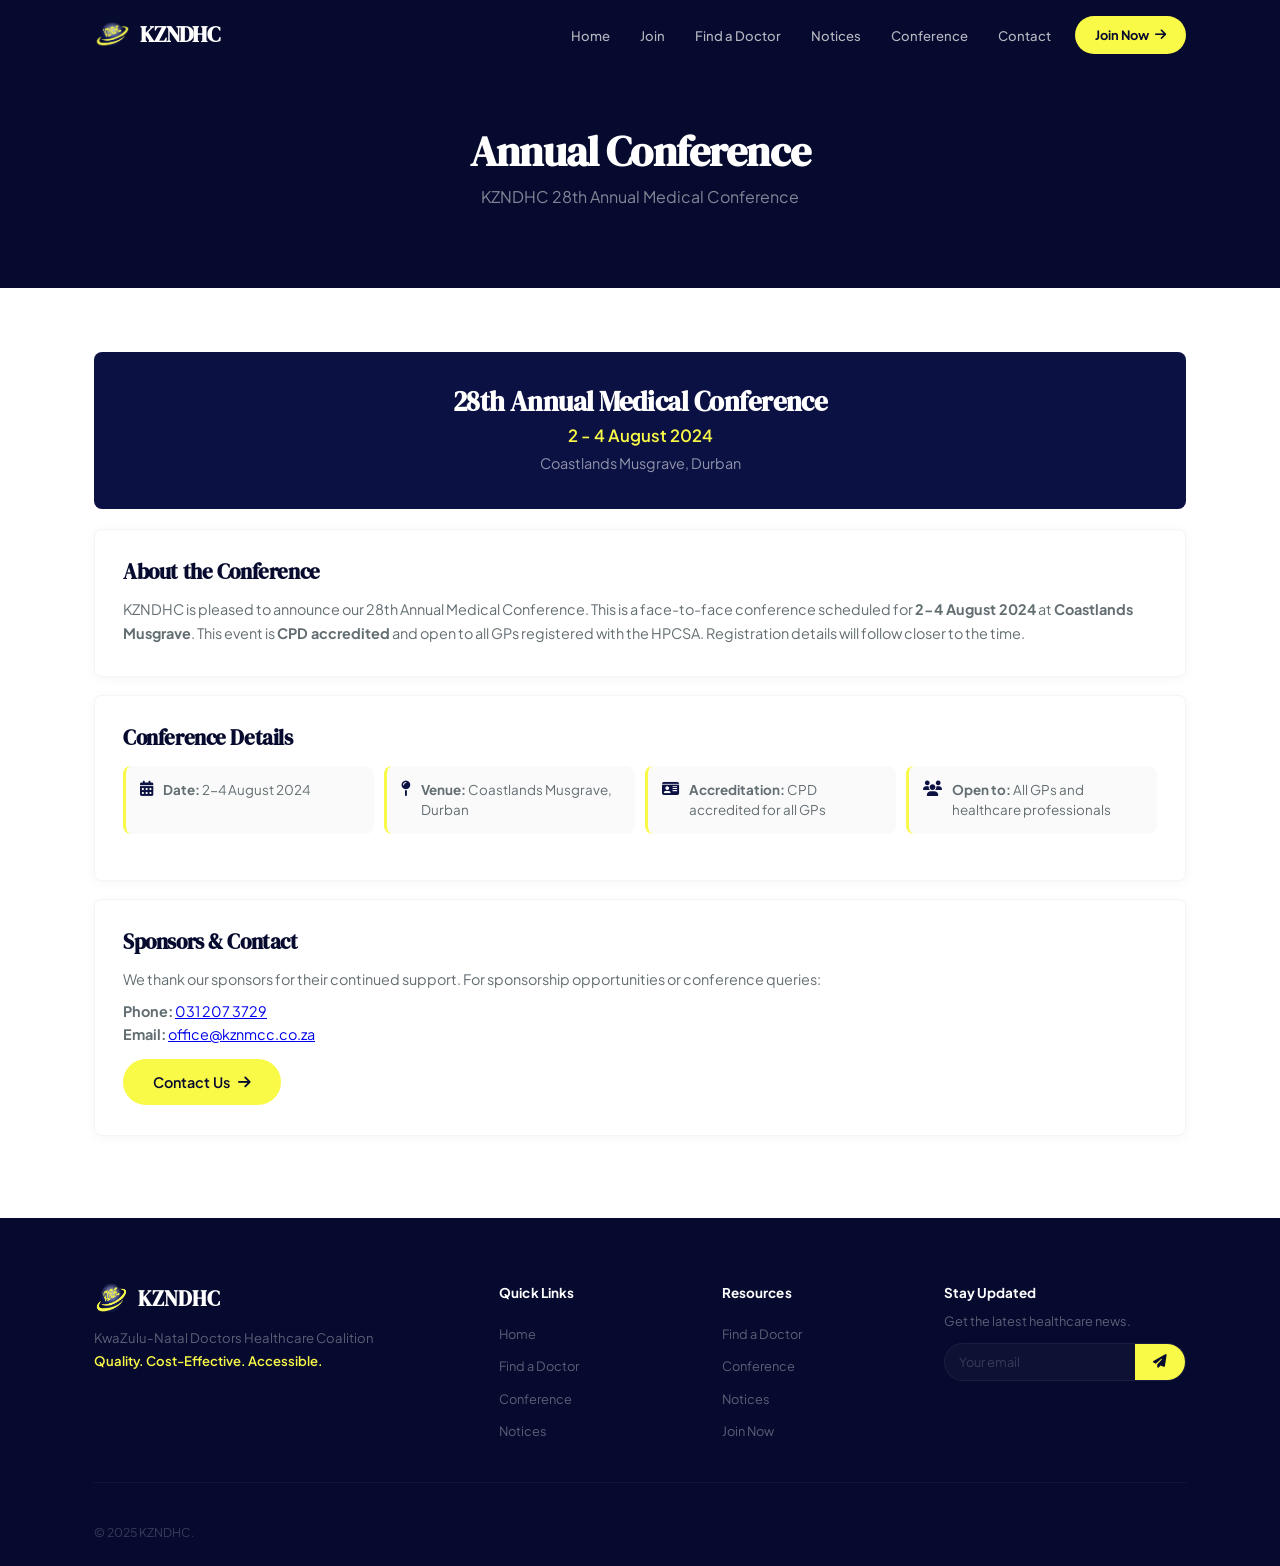
==== conference/index.html @ eb79df63 "KZNDHC Website - Complete redesign with all pages" ====
<!DOCTYPE html><html lang="en"><head><meta charset="UTF-8"><meta name="viewport" content="width=device-width,initial-scale=1.0"><title>Annual Conference - KZNDHC</title><meta name="description" content="KZNDHC 28th Annual Medical Conference - CPD accredited."><link rel="preconnect" href="https://fonts.googleapis.com"><link rel="preconnect" href="https://fonts.gstatic.com" crossorigin><link href="https://fonts.googleapis.com/css2?family=Plus+Jakarta+Sans:wght@400;500;600;700;800&family=DM+Serif+Display:ital@0;1&display=swap" rel="stylesheet"><link rel="stylesheet" href="https://cdnjs.cloudflare.com/ajax/libs/font-awesome/6.5.1/css/all.min.css"><link rel="stylesheet" href="../css/style.css"></head><body>
<header class="header" id="header"><div class="container"><nav class="navbar"><a href="../index.html" class="nav-brand"><img src="../image.png" alt="KZNDHC" class="nav-logo"><span class="brand-text">KZNDHC</span></a><div class="nav-toggle" id="navToggle" aria-label="Menu" role="button" tabindex="0"><span></span><span></span><span></span></div><ul class="nav-menu" id="navMenu"><li><a href="../index.html" class="nav-link">Home</a></li><li><a href="../members/join.html" class="nav-link">Join</a></li><li><a href="../members/find.html" class="nav-link">Find a Doctor</a></li><li><a href="../members/press.html" class="nav-link">Notices</a></li><li><a href="index.html" class="nav-link active">Conference</a></li><li><a href="../index.html#contact" class="nav-link">Contact</a></li><li><a href="../members/join.html" class="nav-cta">Join Now <i class="fas fa-arrow-right"></i></a></li></ul></nav></div></header>
<section class="page-hero"><div class="page-hero-bg"></div><div class="page-hero-in"><h1>Annual Conference</h1><p>KZNDHC 28th Annual Medical Conference</p></div></section>
<section class="page-section"><div class="container">
<div class="conf-hl"><h2>28th Annual Medical Conference</h2><p class="date">2 - 4 August 2024</p><p class="venue">Coastlands Musgrave, Durban</p></div>
<div class="p-card"><h2>About the Conference</h2><p>KZNDHC is pleased to announce our 28th Annual Medical Conference. This is a face-to-face conference scheduled for <strong>2-4 August 2024</strong> at <strong>Coastlands Musgrave</strong>. This event is <strong>CPD accredited</strong> and open to all GPs registered with the HPCSA. Registration details will follow closer to the time.</p></div>
<div class="p-card"><h2>Conference Details</h2><div class="ach-grid"><div class="ach-row"><i class="fas fa-calendar-alt"></i><p><strong>Date:</strong> 2-4 August 2024</p></div><div class="ach-row"><i class="fas fa-map-pin"></i><p><strong>Venue:</strong> Coastlands Musgrave, Durban</p></div><div class="ach-row"><i class="fas fa-id-card"></i><p><strong>Accreditation:</strong> CPD accredited for all GPs</p></div><div class="ach-row"><i class="fas fa-users"></i><p><strong>Open to:</strong> All GPs and healthcare professionals</p></div></div></div>
<div class="p-card"><h2>Sponsors &amp; Contact</h2><p>We thank our sponsors for their continued support. For sponsorship opportunities or conference queries:</p><p style="margin-top:8px"><strong>Phone:</strong> <a href="tel:0312073729">031 207 3729</a></p><p><strong>Email:</strong> <a href="mailto:office@kznmcc.co.za">office@kznmcc.co.za</a></p><p style="margin-top:12px"><a href="../index.html#contact" class="btn btn-g">Contact Us <i class="fas fa-arrow-right"></i></a></p></div></div></section>
<footer class="footer"><div class="container"><div class="f-grid"><div class="f-brand"><div class="logo-wrap"><img src="../image.png" alt="KZNDHC"><strong>KZNDHC</strong></div><p>KwaZulu-Natal Doctors Healthcare Coalition</p><p class="tagline">Quality. Cost-Effective. Accessible.</p></div><div class="f-col"><h5>Quick Links</h5><ul><li><a href="../index.html">Home</a></li><li><a href="../members/find.html">Find a Doctor</a></li><li><a href="index.html">Conference</a></li><li><a href="../members/press.html">Notices</a></li></ul></div><div class="f-col"><h5>Resources</h5><ul><li><a href="../members/find.html">Find a Doctor</a></li><li><a href="index.html">Conference</a></li><li><a href="../members/press.html">Notices</a></li><li><a href="../members/join.html">Join Now</a></li></ul></div><div class="f-news"><h5>Stay Updated</h5><p>Get the latest healthcare news.</p><form class="f-form" onsubmit="alert('Thank you');return false;"><input type="email" placeholder="Your email" required><button type="submit"><i class="fas fa-paper-plane"></i></button></form></div></div><div class="f-bottom"><p>&copy; 2025 KZNDHC.</p></div></div></footer>
<button id="backToTop" class="btt"><i class="fas fa-arrow-up"></i></button>
<script src="../js/main.js"></script>
</body></html>
---- css/style.css ----
﻿*,*::before,*::after{margin:0;padding:0;box-sizing:border-box}
:root{
--n:#0B1143;--nd:#060A2E;--nm:#121858;--g:#F9F947;--gs:#FCE17A;--b:#5C6BC0;--bl:#7C8CD4;
--w:#fff;--o:#F5F7FA;--t:#1A1A2E;--tl:#636E72;--tm:#8E95A5;
--f:'Plus Jakarta Sans',sans-serif;--fh:'DM Serif Display',Georgia,serif;
--sh:0 2px 12px rgba(0,0,0,.04);
--sh-lg:0 4px 24px rgba(0,0,0,.06);
--r:8px;--rf:999px
}
html{scroll-behavior:smooth;font-size:16px}
body{font-family:var(--f);color:var(--t);line-height:1.6;background:var(--w)}
img{max-width:100%;display:block}
.container{width:100%;max-width:1140px;margin:0 auto;padding:0 24px}
h1,h2,h3{font-family:var(--fh);letter-spacing:-.02em;line-height:1.15}

/* BUTTONS */
.btn{display:inline-flex;align-items:center;gap:8px;padding:12px 28px;border-radius:var(--rf);font:600 .9rem var(--f);cursor:pointer;transition:all .2s;text-decoration:none;border:2px solid transparent}
.btn-g{background:var(--g);color:var(--nd);border-color:var(--g)}
.btn-g:hover{background:var(--gs);transform:translateY(-2px);box-shadow:0 6px 20px rgba(249,249,71,.25)}
.btn-gh{background:transparent;color:rgba(255,255,255,.8);border-color:rgba(255,255,255,.2)}
.btn-gh:hover{background:rgba(255,255,255,.06);border-color:rgba(255,255,255,.4);color:#fff;transform:translateY(-2px)}
.btn-o{background:transparent;color:var(--n);border-color:rgba(11,17,67,.2)}
.btn-o:hover{background:var(--n);color:#fff;border-color:var(--n)}

/* HEADER */
.header{position:fixed;top:0;left:0;right:0;z-index:1000;padding:16px 0;transition:all .3s}
.header.scrolled{padding:10px 0;background:rgba(6,10,46,.9);backdrop-filter:blur(12px);box-shadow:0 1px 0 rgba(255,255,255,.05)}
.navbar{display:flex;align-items:center;justify-content:space-between}
.nav-brand{display:flex;align-items:center;gap:10px;text-decoration:none}
.nav-logo{width:36px;height:36px;border-radius:6px;object-fit:contain}
.brand-text{font-family:var(--fh);font-size:1.4rem;font-weight:700;color:#fff;letter-spacing:-.01em}
.nav-menu{display:flex;align-items:center;gap:2px;list-style:none}
.nav-link{padding:8px 14px;color:rgba(255,255,255,.7);font-weight:500;font-size:.82rem;border-radius:var(--rf);transition:all .2s;text-decoration:none}
.nav-link:hover,.nav-link.active{color:#fff;background:rgba(255,255,255,.06)}
.nav-link.active{background:rgba(249,249,71,.12);color:var(--g)}
.nav-cta{display:inline-flex;align-items:center;gap:6px;padding:9px 20px;background:var(--g);color:var(--nd);border-radius:var(--rf);font-weight:700;font-size:.8rem;text-decoration:none;transition:all .2s;margin-left:8px}
.nav-cta:hover{background:var(--gs);transform:translateY(-1px)}
.nav-toggle{display:none;flex-direction:column;gap:5px;cursor:pointer;padding:4px;background:0 0;border:none}
.nav-toggle span{width:26px;height:2.5px;background:#fff;border-radius:2px;transition:all .25s}
.nav-toggle.active span:nth-child(1){transform:translateY(7.5px)rotate(45deg)}
.nav-toggle.active span:nth-child(2){opacity:0}
.nav-toggle.active span:nth-child(3){transform:translateY(-7.5px)rotate(-45deg)}
/* HERO */
.hero{min-height:100vh;display:flex;align-items:center;background:var(--nd);position:relative;overflow:hidden;padding:120px 0 80px}
.hero::after{content:'';position:absolute;inset:0;background:linear-gradient(180deg,rgba(6,10,46,.85)0%,rgba(6,10,46,.7)100%)}
.hero-bg-img{position:absolute;inset:0;background:url('https://images.unsplash.com/photo-1551076805-e1869033e561?w=1600&q=80')center/cover no-repeat;opacity:.15;filter:grayscale(40%)}
.hero-in{position:relative;z-index:1;max-width:840px;margin:0 auto;text-align:center}
.hero-badge{display:inline-flex;align-items:center;gap:8px;padding:6px 18px;background:rgba(249,249,71,.08);border:1px solid rgba(249,249,71,.12);border-radius:var(--rf);color:var(--g);font-size:.76rem;font-weight:600;text-transform:uppercase;letter-spacing:.08em;margin-bottom:28px}
.hero h1{font-family:var(--fh);font-size:4rem;color:#fff;margin-bottom:16px}
.hero h1 span{color:var(--g)}
.hero-sub{font-size:1.15rem;color:var(--bl);margin-bottom:20px;font-weight:500}
.hero-p{font-size:1rem;color:rgba(255,255,255,.5);max-width:620px;margin:0 auto 36px;line-height:1.7}
.hero-acts{display:flex;gap:12px;justify-content:center;flex-wrap:wrap}
.hero-scroll{position:absolute;bottom:32px;left:50%;transform:translateX(-50%);z-index:1;display:flex;flex-direction:column;align-items:center;gap:8px;color:rgba(255,255,255,.2);font-size:.7rem;text-transform:uppercase;letter-spacing:.12em}
.scroll-mouse{width:20px;height:32px;border:2px solid rgba(255,255,255,.15);border-radius:10px;position:relative}
.scroll-mouse::after{content:'';width:3px;height:6px;background:var(--g);border-radius:2px;position:absolute;top:6px;left:50%;transform:translateX(-50%);animation:sdot 2s infinite}
@keyframes sdot{0%{transform:translateX(-50%)translateY(0);opacity:1}to{transform:translateX(-50%)translateY(12px);opacity:0}}

/* SECTIONS */
.section{padding:88px 0}
.section-alt{background:var(--o)}
.s-label{display:inline-block;font-size:.74rem;font-weight:700;color:var(--b);text-transform:uppercase;letter-spacing:.1em;margin-bottom:12px}
.s-title{font-family:var(--fh);font-size:2.5rem;color:var(--nd);margin-bottom:14px}
.s-lead{font-size:1rem;color:var(--tl);max-width:520px;line-height:1.7}
.tc{text-align:center;margin:0 auto 52px}
.tc .s-lead{margin-left:auto;margin-right:auto}

/* ABOUT */
.about-grid{display:grid;grid-template-columns:1fr 1fr;gap:64px;align-items:center}
.about-img{position:relative;border-radius:var(--r);overflow:hidden;aspect-ratio:4/3}
.about-img img{width:100%;height:100%;object-fit:cover}
.about-img::after{content:'';position:absolute;inset:0;background:linear-gradient(135deg,rgba(11,17,67,.3),transparent 60%)}
.about-text h3{font-family:var(--fh);font-size:1.8rem;color:var(--nd);margin-bottom:14px}
.about-text .lead{font-size:1.05rem;color:var(--n);font-weight:600;margin-bottom:14px}
.about-text p{font-size:.92rem;color:var(--tl);line-height:1.7;margin-bottom:12px}
.about-list{list-style:none;margin:18px 0;padding:0}
.about-list li{display:flex;align-items:center;gap:10px;padding:8px 0;font-size:.9rem;color:var(--t);border-bottom:1px solid rgba(0,0,0,.04)}
.about-list li:last-child{border:none}
.about-list li i{color:var(--g);width:18px;height:18px;display:flex;align-items:center;justify-content:center;background:rgba(249,249,71,.12);border-radius:50%;font-size:.7rem;flex-shrink:0}
.about-acts{display:flex;gap:12px;flex-wrap:wrap;margin-top:20px}
/* MISSION CARDS */
.m-grid{display:grid;grid-template-columns:1fr 1fr 1fr;gap:20px}
.m-card{border-radius:var(--r);padding:34px 28px;transition:all .25s;overflow:hidden;position:relative}
.m-card:hover{transform:translateY(-4px)}
.m-dark{background:var(--n);color:#fff}
.m-light{background:#fff;border:1px solid rgba(0,0,0,.04);box-shadow:var(--sh)}
.m-ac{background:var(--nd);color:#fff}
.m-card .icon{width:40px;height:40px;display:flex;align-items:center;justify-content:center;border-radius:8px;margin-bottom:18px;font-size:1.1rem}
.m-dark .icon{background:rgba(249,249,71,.12);color:var(--g)}
.m-light .icon{background:rgba(11,17,67,.04);color:var(--n)}
.m-ac .icon{background:rgba(92,107,192,.15);color:var(--bl)}
.m-card h3{font-family:var(--fh);font-size:1.25rem;margin-bottom:12px}
.m-card p{font-size:.88rem;line-height:1.65}
.m-light h3{color:var(--nd)}
.m-light p{color:var(--tl)}
.val-item{display:flex;align-items:center;gap:8px;padding:5px 0;font-size:.84rem;color:rgba(255,255,255,.82)}
.val-item i{color:var(--g);font-size:.7rem}

/* STATS */
.stats-bar{background:var(--n);border-radius:var(--r);padding:40px 28px;display:grid;grid-template-columns:repeat(4,1fr);gap:20px;margin-top:44px}
.stats-bar .num{font-family:var(--fh);font-size:2.2rem;font-weight:700;color:var(--g);line-height:1;margin-bottom:4px;display:block}
.stats-bar .lbl{font-size:.76rem;color:rgba(255,255,255,.5);font-weight:500;text-transform:uppercase;letter-spacing:.06em}

/* BENEFITS */
.b-grid{display:grid;grid-template-columns:repeat(3,1fr);gap:20px}
.b-card{background:#fff;border-radius:var(--r);padding:30px 24px;border:1px solid rgba(0,0,0,.04);transition:all .25s;box-shadow:var(--sh);position:relative;overflow:hidden}
.b-card:hover{transform:translateY(-4px);box-shadow:var(--sh-lg)}
.b-card .icon{width:40px;height:40px;display:flex;align-items:center;justify-content:center;border-radius:8px;background:rgba(11,17,67,.04);color:var(--n);font-size:1rem;margin-bottom:16px;transition:all .25s}
.b-card:hover .icon{background:var(--n);color:var(--g)}
.b-card h3{font-size:1rem;color:var(--nd);margin-bottom:8px;font-family:var(--f);font-weight:700;letter-spacing:0}
.b-card p{font-size:.84rem;color:var(--tl);line-height:1.6;margin-bottom:14px}
.b-card .link{display:inline-flex;align-items:center;gap:5px;font-size:.8rem;font-weight:600;color:var(--n)}
.b-card .link:hover{color:var(--g)}
/* HISTORY */
.hist-grid{display:grid;grid-template-columns:1fr 1fr;gap:56px;align-items:start}
.hist-text p{font-size:.92rem;color:var(--tl);line-height:1.7;margin-bottom:14px}
.hist-text strong{color:var(--n)}
.timeline{position:relative;padding-left:24px}
.timeline::before{content:'';position:absolute;left:0;top:0;bottom:0;width:3px;background:rgba(11,17,67,.06)}
.tl-item{position:relative;padding-bottom:24px}
.tl-item:last-child{padding-bottom:0}
.tl-item::before{content:'';position:absolute;left:-29px;top:4px;width:11px;height:11px;border-radius:50%;background:var(--g);border:2px solid var(--n)}
.tl-item .yr{font-size:.76rem;font-weight:700;color:var(--n);margin-bottom:4px}
.tl-item h4{font-size:.92rem;color:var(--nd);margin-bottom:2px}
.tl-item p{font-size:.82rem;color:var(--tl);margin:0}

/* CTA */
.cta-band{background:var(--nd);padding:90px 0;text-align:center;position:relative;overflow:hidden}
.cta-band::after{content:'';position:absolute;inset:0;background:url('https://images.unsplash.com/photo-1576091160550-2173dba999ef?w=1600&q=80')center/cover no-repeat;opacity:.06;filter:grayscale(60%)}
.cta-in{position:relative;z-index:1;max-width:600px;margin:0 auto}
.cta-band h2{font-family:var(--fh);font-size:2.5rem;color:#fff;margin-bottom:14px}
.cta-band p{font-size:1rem;color:rgba(255,255,255,.5);margin-bottom:32px;line-height:1.6}
.cta-acts{display:flex;gap:12px;justify-content:center;flex-wrap:wrap}

/* CONTACT */
.contact-grid{display:flex;gap:20px;margin-bottom:36px}
.c-card{flex:1;background:#fff;border-radius:16px;padding:40px 28px;border:1px solid rgba(0,0,0,.04);box-shadow:var(--sh);display:flex;flex-direction:column;align-items:flex-start;transition:all .3s;position:relative;overflow:hidden}
.c-card::after{content:'';position:absolute;bottom:0;left:0;right:0;height:3px;background:linear-gradient(90deg,var(--g),var(--bl));opacity:0;transition:opacity .3s}
.c-card:hover::after{opacity:1}
.c-card:hover{transform:translateY(-4px);box-shadow:var(--sh-lg)}
.c-card .icon{width:52px;height:52px;display:flex;align-items:center;justify-content:center;border-radius:14px;background:rgba(11,17,67,.05);color:var(--n);font-size:1.3rem;transition:all .3s;flex-shrink:0;margin-bottom:20px}
.c-card:hover .icon{background:var(--n);color:var(--g)}
.c-card h4{font-family:var(--fh);font-size:1.1rem;color:var(--nd);margin-bottom:10px}
.c-card p{font-size:.9rem;color:var(--tl);line-height:1.6;margin:0}
.c-card a{color:var(--n);font-weight:600;text-decoration:none}
.c-card a:hover{color:var(--g)}
.c-card .note{display:inline-block;font-size:.72rem;color:var(--tm);margin-top:12px;font-weight:500}
.c-extras{display:grid;grid-template-columns:1fr 1fr;gap:24px}
.c-extra{background:#fff;border-radius:16px;padding:28px;border:1px solid rgba(0,0,0,.04);box-shadow:var(--sh);transition:all .3s}
.c-extra:hover{box-shadow:var(--sh-lg)}
.c-extra h4{font-family:var(--fh);font-size:1.15rem;color:var(--nd);margin-bottom:16px;display:flex;align-items:center;gap:10px}
.c-extra h4 i{color:var(--g);font-size:1.3rem}
.map-box{width:100%;height:260px;border-radius:12px;overflow:hidden;background:#eef1f5}
.cal-note{font-size:.75rem;color:var(--tm);margin-top:8px;font-style:italic}
/* FOOTER */
.footer{background:var(--nd);padding:64px 0 24px;color:rgba(255,255,255,.6)}
.f-grid{display:grid;grid-template-columns:2fr 1fr 1fr 1.2fr;gap:40px;margin-bottom:40px;padding-bottom:32px;border-bottom:1px solid rgba(255,255,255,.04)}
.f-brand .logo-wrap{display:flex;align-items:center;gap:10px;margin-bottom:12px}
.f-brand .logo-wrap img{width:34px;height:34px;border-radius:6px}
.f-brand .logo-wrap strong{font-family:var(--fh);font-size:1.3rem;color:#fff}
.f-brand p{font-size:.82rem;color:rgba(255,255,255,.35);line-height:1.5;margin-bottom:3px}
.f-brand .tagline{color:var(--g)!important;font-weight:600;margin-bottom:16px!important}
.f-social{display:flex;gap:6px}
.f-social a{width:34px;height:34px;display:flex;align-items:center;justify-content:center;border-radius:50%;background:rgba(255,255,255,.04);color:rgba(255,255,255,.4);font-size:.8rem;transition:all .2s;text-decoration:none}
.f-social a:hover{background:var(--g);color:var(--nd)}
.f-col h5{font-family:var(--f);font-weight:700;font-size:.84rem;color:#fff;margin-bottom:16px;letter-spacing:.01em}
.f-col ul{list-style:none}.f-col ul li{margin-bottom:7px}
.f-col ul li a{color:rgba(255,255,255,.35);font-size:.8rem;text-decoration:none;transition:color .15s}
.f-col ul li a:hover{color:var(--g)}
.f-news h5{font-family:var(--f);font-weight:700;font-size:.84rem;color:#fff;margin-bottom:8px}
.f-news p{font-size:.8rem;color:rgba(255,255,255,.35);margin-bottom:12px;line-height:1.5}
.f-form{display:flex;border-radius:var(--rf);overflow:hidden;background:rgba(255,255,255,.03);border:1px solid rgba(255,255,255,.05)}
.f-form input{flex:1;padding:10px 14px;background:0 0;border:none;color:#fff;font:.8rem var(--f);outline:0}
.f-form input::placeholder{color:rgba(255,255,255,.18)}
.f-form button{padding:10px 18px;background:var(--g);border:none;color:var(--nd);cursor:pointer;font-size:.85rem}
.f-form button:hover{background:var(--gs)}
.f-bottom{display:flex;justify-content:space-between;align-items:center}
.f-bottom p{font-size:.76rem;color:rgba(255,255,255,.2)}
/* BTT & SUB PAGES SHARED */
.btt{position:fixed;bottom:24px;right:24px;width:40px;height:40px;border-radius:50%;background:var(--n);color:#fff;border:none;font-size:.9rem;cursor:pointer;z-index:999;opacity:0;transform:translateY(10px);pointer-events:none;transition:all .25s;box-shadow:0 2px 10px rgba(0,0,0,.15)}
.btt.show{opacity:1;transform:translateY(0);pointer-events:all}
.btt:hover{background:var(--g);color:var(--nd)}
.page-hero{min-height:32vh;display:flex;align-items:center;background:var(--nd);position:relative;overflow:hidden;padding:100px 0 50px}
.page-hero::after{content:'';position:absolute;inset:0;background:linear-gradient(180deg,rgba(6,10,46,.8),rgba(6,10,46,.7))}
.page-hero-bg{position:absolute;inset:0;background:url('https://images.unsplash.com/photo-1576091160550-2173dba999ef?w=1600&q=80')center/cover no-repeat;opacity:.1;filter:grayscale(50%)}
.page-hero-in{position:relative;z-index:1;max-width:700px;margin:0 auto;text-align:center}
.page-hero h1{font-family:var(--fh);font-size:2.6rem;color:#fff;margin-bottom:8px}
.page-hero p{font-size:1rem;color:rgba(255,255,255,.5)}
.page-section{padding:64px 0}
.p-card{background:#fff;border-radius:var(--r);padding:30px 28px;border:1px solid rgba(0,0,0,.04);box-shadow:var(--sh);margin-bottom:18px}
.p-card h2{font-family:var(--fh);font-size:1.3rem;color:var(--nd);margin-bottom:14px}
.p-card h3{font-family:var(--fh);font-size:1.1rem;color:var(--nd);margin:18px 0 10px}
.p-card p,.p-card li{font-size:.9rem;color:var(--tl);line-height:1.65}
.tag{display:inline-block;padding:4px 10px;border-radius:var(--rf);font-size:.72rem;font-weight:600;margin-right:5px}
.tag-g{background:rgba(249,249,71,.12);color:var(--n)}
.tag-n{background:rgba(11,17,67,.04);color:var(--n)}
.form-group{margin-bottom:14px}
.form-group label{display:block;font-size:.8rem;font-weight:600;color:var(--nd);margin-bottom:5px}
.form-group input,.form-group select,.form-group textarea{width:100%;padding:10px 12px;border:1.5px solid rgba(0,0,0,.1);border-radius:var(--r);font:.86rem var(--f);transition:.2s;outline:0;background:#fff}
.form-group input:focus,.form-group select:focus,.form-group textarea:focus{border-color:var(--n)}
.form-row{display:grid;grid-template-columns:1fr 1fr;gap:12px}
.form-check{display:flex;align-items:flex-start;gap:10px;padding:12px;background:rgba(0,0,0,.02);border-radius:var(--r);margin-bottom:12px}
.form-check input{width:16px;height:16px;margin-top:2px;accent-color:var(--n)}
.form-check label{font-size:.82rem;color:var(--tl);line-height:1.5}
.svc-grid{display:grid;grid-template-columns:repeat(auto-fill,minmax(170px,1fr));gap:8px;margin:14px 0}
.svc-item{display:flex;align-items:center;gap:8px;padding:9px 12px;background:rgba(0,0,0,.02);border-radius:var(--r);border:1px solid rgba(0,0,0,.04);cursor:pointer;transition:.15s;font-size:.82rem}
.svc-item:hover{background:rgba(0,0,0,.05)}
.svc-item input{margin:0;accent-color:var(--n);width:14px;height:14px}
.ma-grid{display:flex;flex-wrap:wrap;gap:8px;margin:14px 0}
.ma-item{display:flex;align-items:center;gap:8px;padding:8px 14px;background:#fff;border:1px solid rgba(0,0,0,.08);border-radius:var(--r);font-size:.82rem;cursor:pointer;transition:.15s}
.ma-item:hover{background:rgba(0,0,0,.03)}
.ma-item input{margin:0;accent-color:var(--n);width:14px;height:14px}
.aff-grid{display:flex;flex-wrap:wrap;gap:10px;margin:18px 0}
.aff-card{display:flex;align-items:center;gap:10px;padding:14px 18px;background:rgba(0,0,0,.02);border-radius:var(--r);border:1px solid rgba(0,0,0,.04);flex:1;min-width:160px;transition:.15s}
.aff-card:hover{background:rgba(0,0,0,.04);transform:translateY(-2px)}
.aff-card i{font-size:1.2rem;color:var(--n)}
.aff-card strong{display:block;font-size:.82rem;color:var(--nd)}
.aff-card span{font-size:.74rem;color:var(--tl)}
.ach-grid{display:grid;grid-template-columns:repeat(auto-fill,minmax(220px,1fr));gap:10px;margin:16px 0}
.ach-row{display:flex;align-items:flex-start;gap:10px;padding:14px;background:rgba(0,0,0,.02);border-radius:var(--r);border-left:3px solid var(--g);transition:.15s}
.ach-row:hover{background:rgba(0,0,0,.04);transform:translateX(3px)}
.ach-row i{color:var(--n);font-size:.95rem;margin-top:1px}
.ach-row p{font-size:.84rem;color:var(--tl);margin:0;line-height:1.5}
.conf-hl{padding:34px;background:var(--n);border-radius:var(--r);color:#fff;text-align:center;margin-bottom:20px}
.conf-hl h2{font-family:var(--fh);font-size:1.7rem;color:#fff;margin-bottom:6px}
.conf-hl .date{font-size:1.05rem;color:var(--g);font-weight:600;margin-bottom:2px}
.conf-hl .venue{font-size:.9rem;color:rgba(255,255,255,.55)}
[data-aos]{opacity:0;transform:translateY(20px);transition:opacity .5s ease,transform .5s ease}
[data-aos].aos-animate{opacity:1;transform:translateY(0)}
@media(max-width:1024px){.about-grid,.hist-grid{grid-template-columns:1fr}.m-grid,.b-grid{grid-template-columns:repeat(2,1fr)}.contact-grid{flex-wrap:wrap}.contact-grid .c-card{min-width:calc(50% - 10px)}.c-extras{grid-template-columns:1fr}.f-grid{grid-template-columns:repeat(2,1fr)}}
@media(max-width:768px){.nav-menu{position:fixed;inset:0;flex-direction:column;justify-content:center;background:rgba(6,10,46,.98);backdrop-filter:blur(16px);transform:translateY(-100%);opacity:0;pointer-events:none;transition:all .3s}.nav-menu.active{transform:translateY(0);opacity:1;pointer-events:all}.nav-toggle{display:flex}.nav-link{font-size:1rem;padding:10px 20px}.nav-cta{margin-left:0;margin-top:8px}.hero{padding:110px 0 60px}.hero h1{font-size:2.6rem}.section{padding:56px 0}.s-title{font-size:1.9rem}.m-grid,.b-grid,.f-grid{grid-template-columns:1fr}.contact-grid .c-card{min-width:100%}.c-extras{grid-template-columns:1fr}.stats-bar{grid-template-columns:repeat(2,1fr);padding:30px 20px}.hero-acts .btn,.cta-acts .btn{width:100%;justify-content:center}.f-bottom{flex-direction:column;gap:6px;text-align:center}}
@media(max-width:480px){.hero h1{font-size:2rem}.container{padding:0 18px}.s-title{font-size:1.5rem}.stats-bar{grid-template-columns:1fr}}
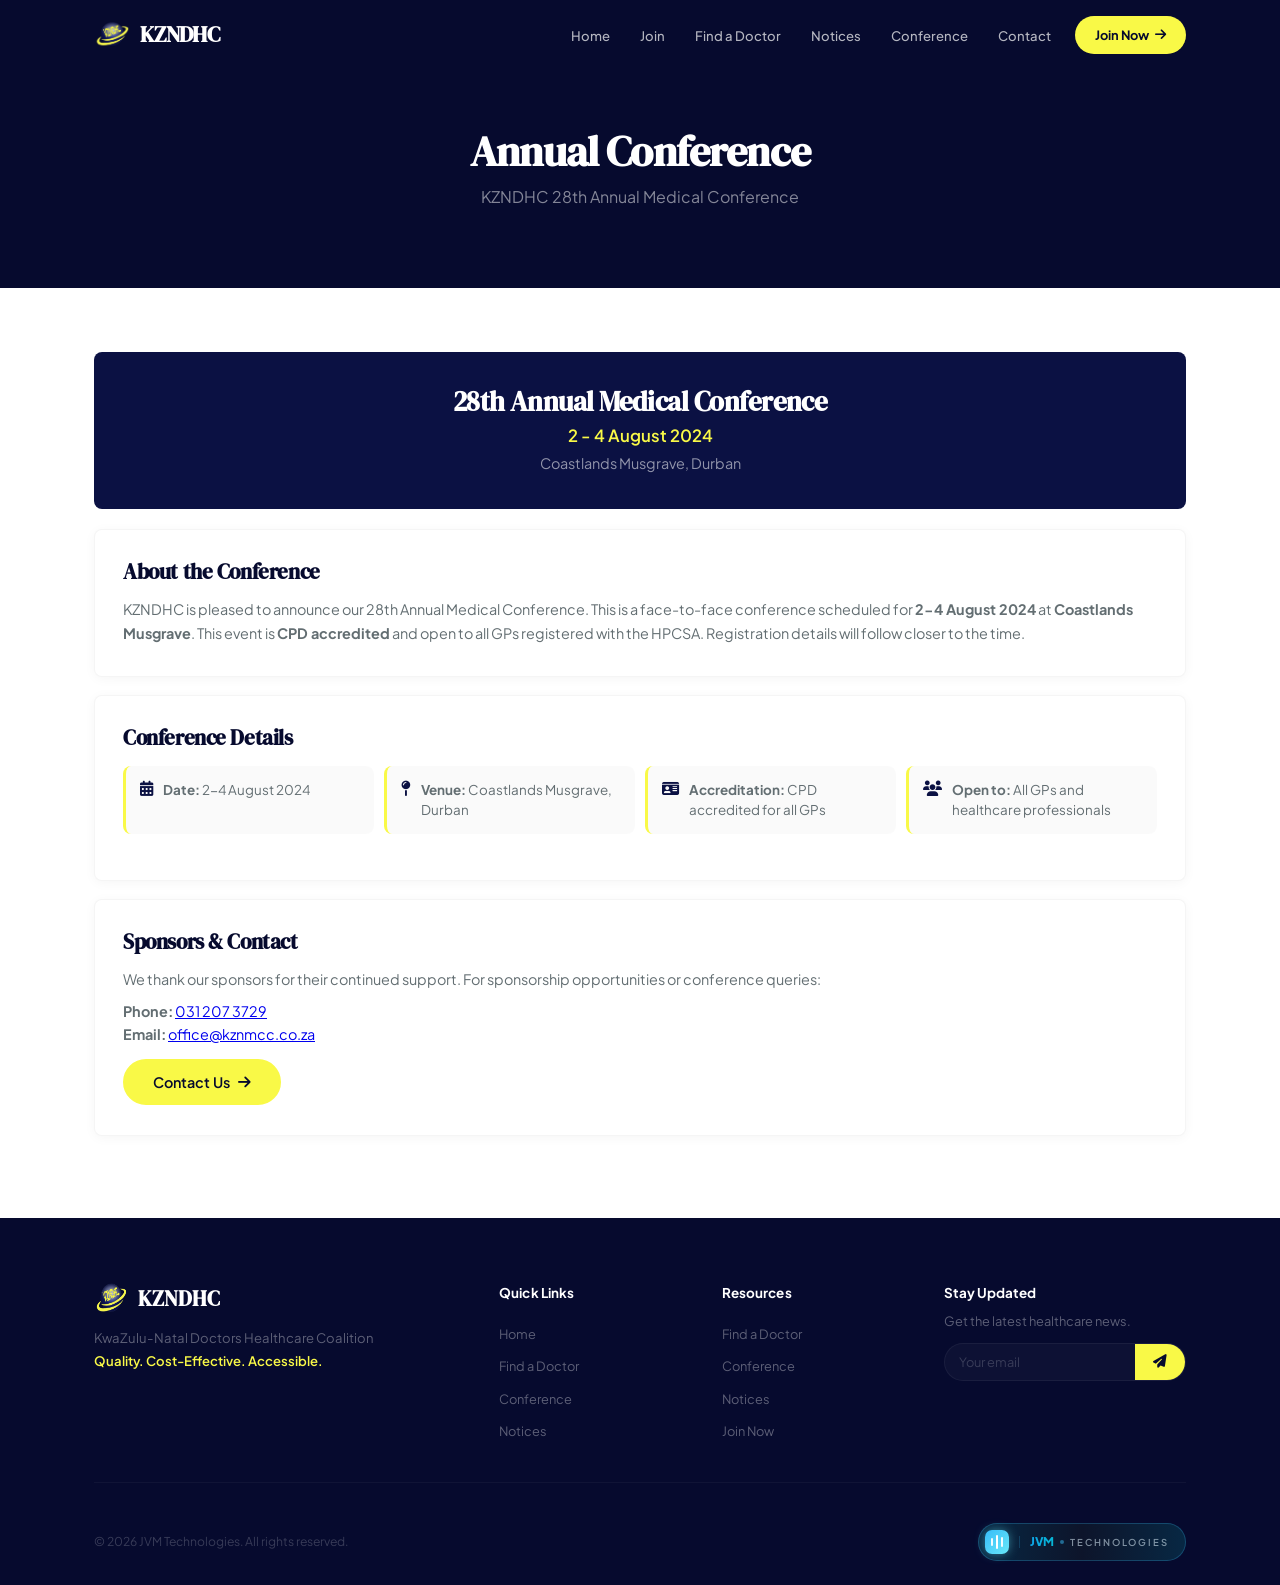
==== commit 7c45ac31: "Send applications to accounts@kznmcc.co.za, drop price, JVM footer - Join form recipient is now acco" ====
--- a/conference/index.html
+++ b/conference/index.html
@@ -6,7 +6,7 @@
 <div class="p-card"><h2>About the Conference</h2><p>KZNDHC is pleased to announce our 28th Annual Medical Conference. This is a face-to-face conference scheduled for <strong>2-4 August 2024</strong> at <strong>Coastlands Musgrave</strong>. This event is <strong>CPD accredited</strong> and open to all GPs registered with the HPCSA. Registration details will follow closer to the time.</p></div>
 <div class="p-card"><h2>Conference Details</h2><div class="ach-grid"><div class="ach-row"><i class="fas fa-calendar-alt"></i><p><strong>Date:</strong> 2-4 August 2024</p></div><div class="ach-row"><i class="fas fa-map-pin"></i><p><strong>Venue:</strong> Coastlands Musgrave, Durban</p></div><div class="ach-row"><i class="fas fa-id-card"></i><p><strong>Accreditation:</strong> CPD accredited for all GPs</p></div><div class="ach-row"><i class="fas fa-users"></i><p><strong>Open to:</strong> All GPs and healthcare professionals</p></div></div></div>
 <div class="p-card"><h2>Sponsors &amp; Contact</h2><p>We thank our sponsors for their continued support. For sponsorship opportunities or conference queries:</p><p style="margin-top:8px"><strong>Phone:</strong> <a href="tel:0312073729">031 207 3729</a></p><p><strong>Email:</strong> <a href="mailto:office@kznmcc.co.za">office@kznmcc.co.za</a></p><p style="margin-top:12px"><a href="../index.html#contact" class="btn btn-g">Contact Us <i class="fas fa-arrow-right"></i></a></p></div></div></section>
-<footer class="footer"><div class="container"><div class="f-grid"><div class="f-brand"><div class="logo-wrap"><img src="../image.png" alt="KZNDHC"><strong>KZNDHC</strong></div><p>KwaZulu-Natal Doctors Healthcare Coalition</p><p class="tagline">Quality. Cost-Effective. Accessible.</p></div><div class="f-col"><h5>Quick Links</h5><ul><li><a href="../index.html">Home</a></li><li><a href="../members/find.html">Find a Doctor</a></li><li><a href="index.html">Conference</a></li><li><a href="../members/press.html">Notices</a></li></ul></div><div class="f-col"><h5>Resources</h5><ul><li><a href="../members/find.html">Find a Doctor</a></li><li><a href="index.html">Conference</a></li><li><a href="../members/press.html">Notices</a></li><li><a href="../members/join.html">Join Now</a></li></ul></div><div class="f-news"><h5>Stay Updated</h5><p>Get the latest healthcare news.</p><form class="f-form" onsubmit="alert('Thank you');return false;"><input type="email" placeholder="Your email" required><button type="submit"><i class="fas fa-paper-plane"></i></button></form></div></div><div class="f-bottom"><p>&copy; 2025 KZNDHC.</p></div></div></footer>
+<footer class="footer"><div class="container"><div class="f-grid"><div class="f-brand"><div class="logo-wrap"><img src="../image.png" alt="KZNDHC"><strong>KZNDHC</strong></div><p>KwaZulu-Natal Doctors Healthcare Coalition</p><p class="tagline">Quality. Cost-Effective. Accessible.</p></div><div class="f-col"><h5>Quick Links</h5><ul><li><a href="../index.html">Home</a></li><li><a href="../members/find.html">Find a Doctor</a></li><li><a href="index.html">Conference</a></li><li><a href="../members/press.html">Notices</a></li></ul></div><div class="f-col"><h5>Resources</h5><ul><li><a href="../members/find.html">Find a Doctor</a></li><li><a href="index.html">Conference</a></li><li><a href="../members/press.html">Notices</a></li><li><a href="../members/join.html">Join Now</a></li></ul></div><div class="f-news"><h5>Stay Updated</h5><p>Get the latest healthcare news.</p><form class="f-form" onsubmit="alert('Thank you');return false;"><input type="email" placeholder="Your email" required><button type="submit"><i class="fas fa-paper-plane"></i></button></form></div></div><div class="f-bottom"><p>&copy; 2026 JVM Technologies. All rights reserved.</p><span class="jvm-badge" aria-label="JVM Technologies"><span class="jvm-mark" aria-hidden="true"><span></span><span></span><span></span></span><span class="jvm-sep" aria-hidden="true"></span><span class="jvm-word"><b>JVM</b><i aria-hidden="true"></i><small>Technologies</small></span></span></div></div></footer>
 <button id="backToTop" class="btt"><i class="fas fa-arrow-up"></i></button>
 <script src="../js/main.js"></script>
 </body></html>
--- a/css/style.css
+++ b/css/style.css
@@ -229,4 +229,21 @@
 [data-aos].aos-animate{opacity:1;transform:translateY(0)}
 @media(max-width:1024px){.about-grid,.hist-grid{grid-template-columns:1fr}.m-grid,.b-grid{grid-template-columns:repeat(2,1fr)}.contact-grid{flex-wrap:wrap}.contact-grid .c-card{min-width:calc(50% - 10px)}.c-extras{grid-template-columns:1fr}.f-grid{grid-template-columns:repeat(2,1fr)}}
 @media(max-width:768px){.nav-menu{position:fixed;inset:0;flex-direction:column;justify-content:center;background:rgba(6,10,46,.98);backdrop-filter:blur(16px);transform:translateY(-100%);opacity:0;pointer-events:none;transition:all .3s}.nav-menu.active{transform:translateY(0);opacity:1;pointer-events:all}.nav-toggle{display:flex}.nav-link{font-size:1rem;padding:10px 20px}.nav-cta{margin-left:0;margin-top:8px}.hero{padding:110px 0 60px}.hero h1{font-size:2.6rem}.section{padding:56px 0}.s-title{font-size:1.9rem}.m-grid,.b-grid,.f-grid{grid-template-columns:1fr}.contact-grid .c-card{min-width:100%}.c-extras{grid-template-columns:1fr}.stats-bar{grid-template-columns:repeat(2,1fr);padding:30px 20px}.hero-acts .btn,.cta-acts .btn{width:100%;justify-content:center}.f-bottom{flex-direction:column;gap:6px;text-align:center}}
-@media(max-width:480px){.hero h1{font-size:2rem}.container{padding:0 18px}.s-title{font-size:1.5rem}.stats-bar{grid-template-columns:1fr}}+@media(max-width:480px){.hero h1{font-size:2rem}.container{padding:0 18px}.s-title{font-size:1.5rem}.stats-bar{grid-template-columns:1fr}}.form-status{padding:12px 14px;border-radius:var(--r);margin-bottom:12px;font-size:.88rem;line-height:1.5}
+.form-status.ok{background:#e7f6ec;color:#1e6b3a;border:1px solid #b7e1c4}
+.form-status.err{background:#fdecec;color:#9b2226;border:1px solid #f3c2c2}
+.jvm-badge{display:inline-flex;align-items:center;gap:10px;padding:6px 16px 6px 6px;border-radius:999px;border:1px solid rgba(56,189,248,.25);background:linear-gradient(90deg,rgba(8,47,73,.8),rgba(15,23,42,.8),rgba(8,47,73,.8));transition:transform .3s,box-shadow .3s}
+.jvm-badge:hover{transform:scale(1.03);box-shadow:0 0 24px -6px rgba(14,165,233,.5)}
+.jvm-mark{display:flex;align-items:center;justify-content:center;gap:2.5px;width:24px;height:24px;border-radius:7px;flex-shrink:0;background:linear-gradient(135deg,#38bdf8,#67e8f9);box-shadow:0 0 12px -2px rgba(103,232,249,.7)}
+.jvm-mark span{width:2.5px;height:8px;border-radius:999px;background:rgba(255,255,255,.9);animation:jvm-pulse 1.8s ease-in-out infinite;transform-origin:center}
+.jvm-mark span:nth-child(2){height:14px;background:#fff;animation-delay:150ms}
+.jvm-mark span:nth-child(3){height:10px;animation-delay:300ms}
+.jvm-badge:hover .jvm-mark span{animation-duration:.7s}
+@keyframes jvm-pulse{0%,100%{transform:scaleY(.55);opacity:.75}50%{transform:scaleY(1);opacity:1}}
+@media (prefers-reduced-motion:reduce){.jvm-mark span{animation:none;transform:scaleY(1)}}
+.jvm-sep{width:1px;height:12px;background:rgba(56,189,248,.2)}
+.jvm-word{display:flex;align-items:baseline;gap:6px;line-height:1}
+.jvm-word b{font-size:12px;font-weight:800;letter-spacing:-.02em;background:linear-gradient(90deg,#0ea5e9,#06b6d4,#0ea5e9);background-size:200% auto;-webkit-background-clip:text;background-clip:text;color:transparent;transition:background-position .7s}
+.jvm-badge:hover .jvm-word b{background-position:100% 0}
+.jvm-word i{width:4px;height:4px;border-radius:50%;background:rgba(56,189,248,.5);align-self:center}
+.jvm-word small{font-size:9.5px;font-weight:600;text-transform:uppercase;letter-spacing:.2em;color:rgba(224,242,254,.55)}
